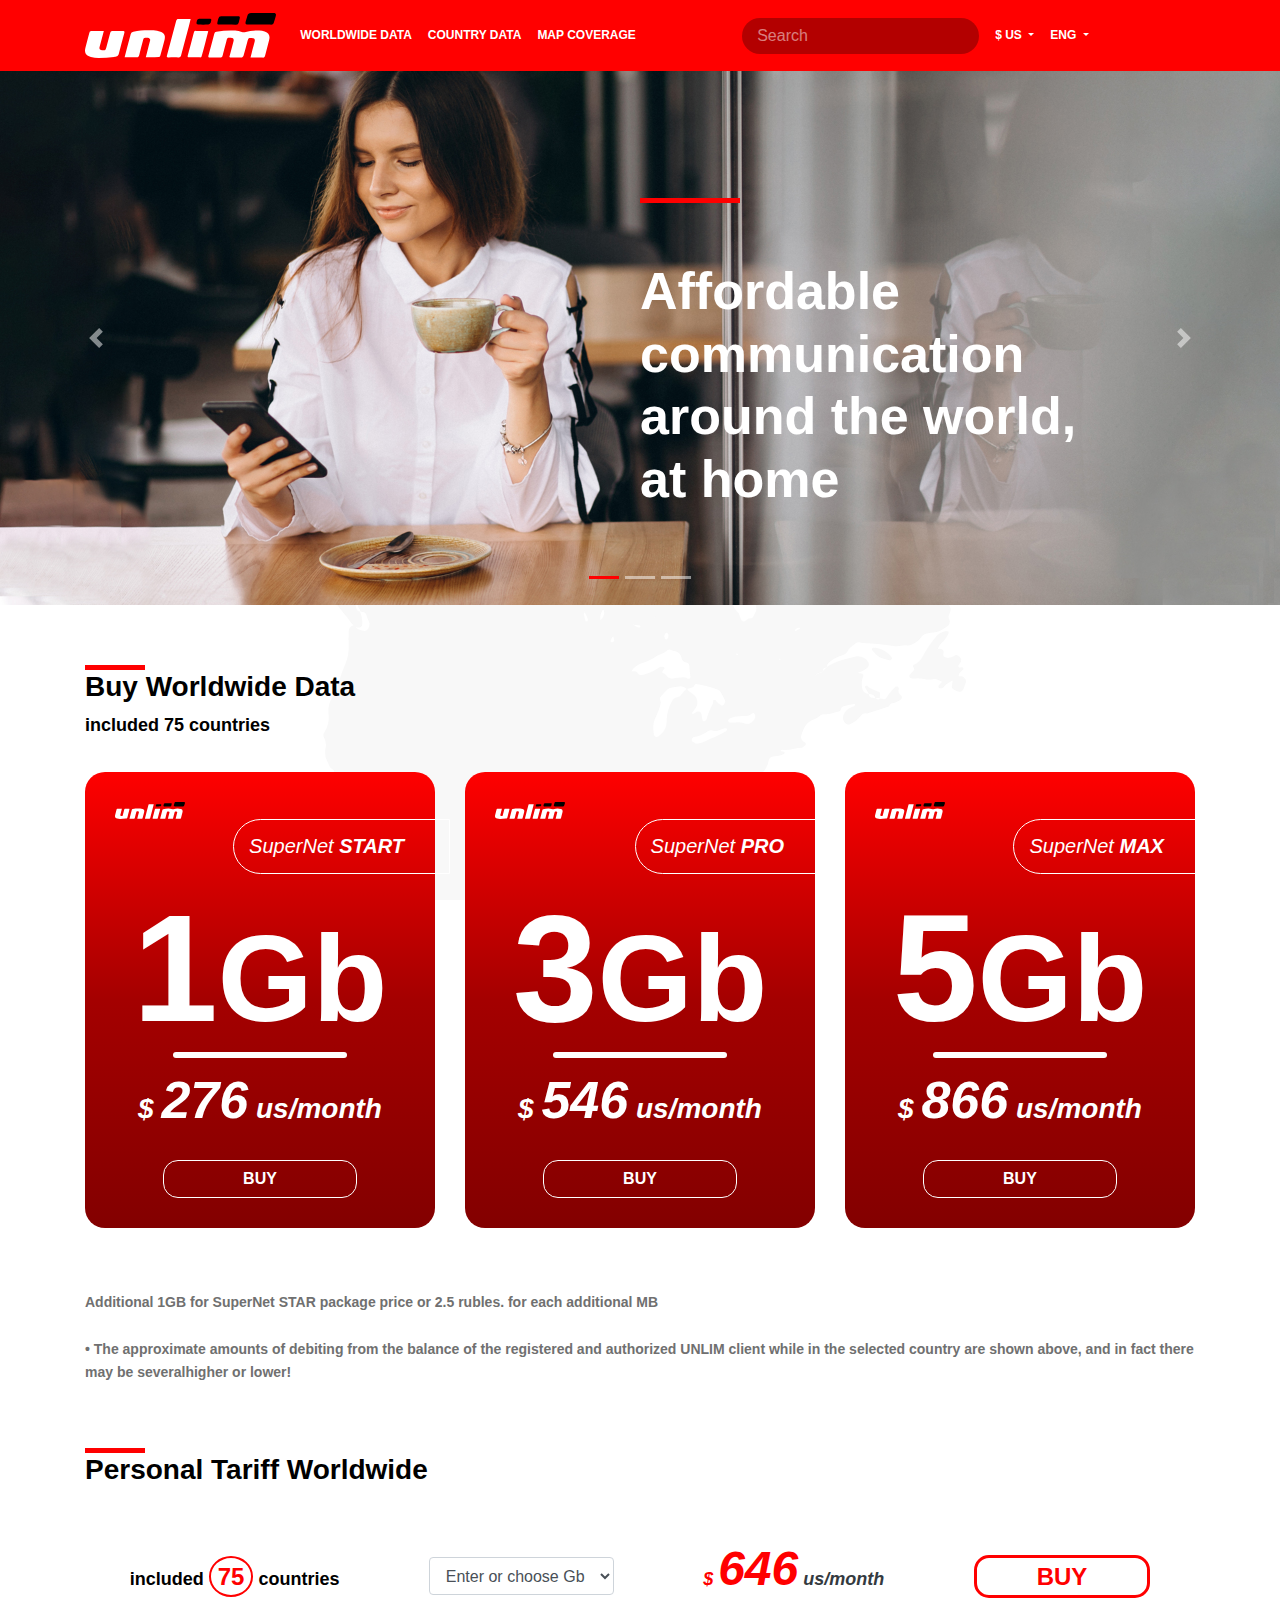
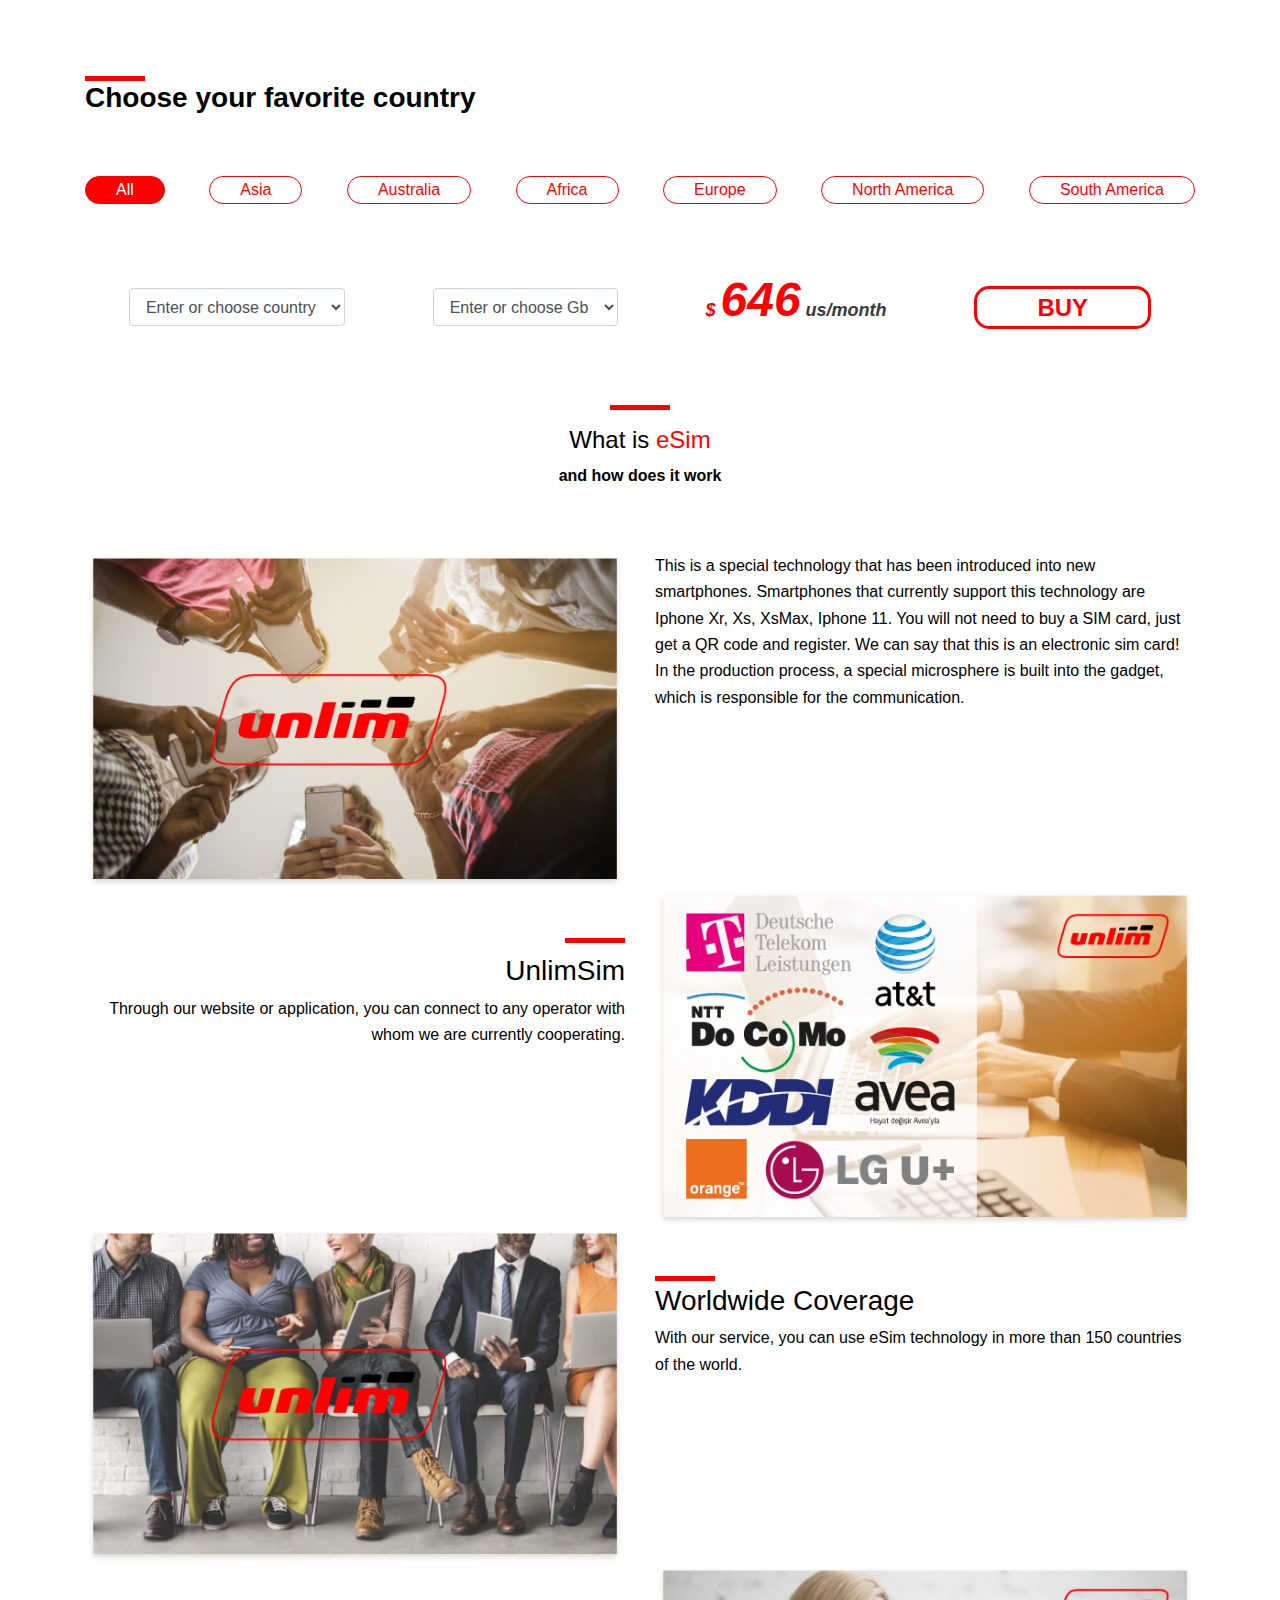
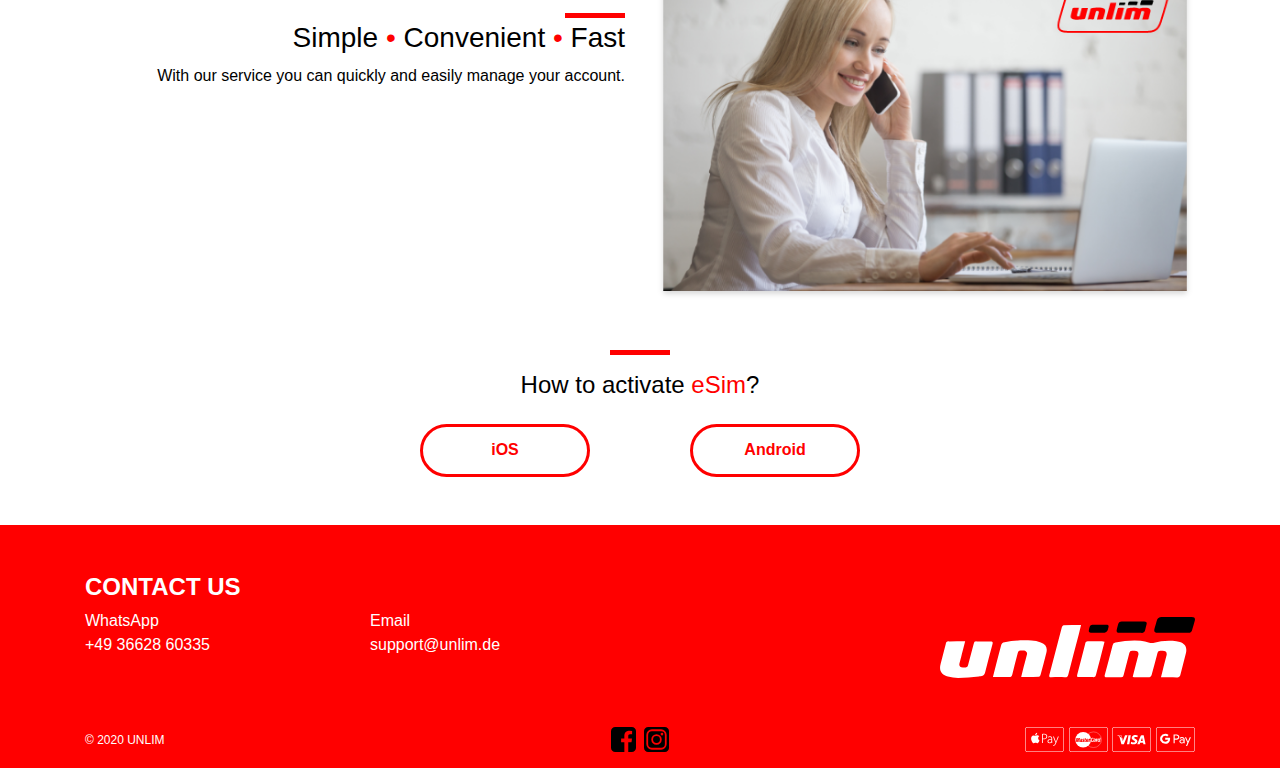
==== index.html @ 7b6cc1a9 "initial" ====
<!DOCTYPE html>
<html lang="ru">

<head>

	<meta charset="utf-8">
	<!-- <base href="/"> -->

	<title>Unlim</title>
	<meta name="description" content="">

	<meta http-equiv="X-UA-Compatible" content="IE=edge">
	<meta name="viewport" content="width=device-width, initial-scale=1, maximum-scale=1">
	
	<!-- Template Basic Images Start -->
	<meta property="og:image" content="path/to/image.jpg">
	<link rel="icon" href="img/favicon/favicon.ico">
	<link rel="apple-touch-icon" sizes="180x180" href="img/favicon/apple-touch-icon-180x180.png">
	<!-- Template Basic Images End -->
	
	<!-- Custom Browsers Color Start -->
	<meta name="theme-color" content="#000">
	<!-- Custom Browsers Color End -->

	<link rel="stylesheet" href="css/main.min.css">

</head>

<body>

	<!-- Custom HTML -->
	<nav class="navbar navbar-expand-lg navbar-dark bg-red">
		<div class="container">
			
			<a class="navbar-brand" href="#"><img src="img/logo.svg" alt=""></a>
			<button class="navbar-toggler" type="button" data-toggle="collapse" data-target="#navbarSupportedContent" aria-controls="navbarSupportedContent" aria-expanded="false" aria-label="Toggle navigation">
			<span class="navbar-toggler-icon"></span>
			</button>
		
			<div class="collapse navbar-collapse" id="navbarSupportedContent">
			<ul class="navbar-nav mr-auto">
				<li class="nav-item active">
				<a class="nav-link" href="#">WORLDWIDE DATA <span class="sr-only">(current)</span></a>
				</li>
				<li class="nav-item">
				<a class="nav-link" href="#">COUNTRY DATA</a>
				</li>
				<li class="nav-item">
				<a class="nav-link" href="#">MAP COVERAGE</a>
				</li>
			</ul>
			<form class="form-inline my-2 my-lg-0">
				<input class="unlim-search mr-sm-2" type="search" placeholder="Search" aria-label="Search">
			</form>
			<ul class="navbar-nav mr-auto">
				<li class="nav-item dropdown">
					<a class="nav-link dropdown-toggle" href="#" id="navbarDropdown" role="button" data-toggle="dropdown" aria-haspopup="true" aria-expanded="false">
					  $ US
					</a>
					<div class="dropdown-menu" aria-labelledby="navbarDropdown">
					  <a class="dropdown-item" href="#">RUB</a>
					  <a class="dropdown-item" href="#">UZD</a>
					  <!-- <div class="dropdown-divider"></div>
					  <a class="dropdown-item" href="#">Something else here</a>
					</div> -->
				  </li>
				<li class="nav-item dropdown">
					<a class="nav-link dropdown-toggle" href="#" id="navbarDropdown" role="button" data-toggle="dropdown" aria-haspopup="true" aria-expanded="false">
					ENG
					</a>
					<div class="dropdown-menu" aria-labelledby="navbarDropdown">
					  <a class="dropdown-item" href="#">RUS</a>
					  <a class="dropdown-item" href="#">UZB</a>
					  <!-- <div class="dropdown-divider"></div>
					  <a class="dropdown-item" href="#">Something else here</a>
					</div> -->
				  </li>
			</ul>
			</div>
		</div>
	</nav>
	<!-- <div class="container-fluid"> -->
	<div id="carouselExampleIndicators" class="carousel slide" data-ride="carousel">
		<ol class="carousel-indicators">
			<li data-target="#carouselExampleIndicators" data-slide-to="0" class="active"></li>
			<li data-target="#carouselExampleIndicators" data-slide-to="1"></li>
			<li data-target="#carouselExampleIndicators" data-slide-to="2"></li>
		</ol>
		<div class="carousel-inner">
			<div class="carousel-item active">
			<img src="img/banner/slide-1.png" class="d-block w-100" alt="...">
			<div class="carousel-caption d-none d-md-block d-block">
				<!-- <div class="red-element"></div> -->
				<h1> <span class="red-element"></span><br>Affordable communication around the world, at home</h1>
			</div>
			</div>
			<div class="carousel-item">
			<img src="img/banner/slide-1.png" class="d-block w-100" alt="...">
			<div class="carousel-caption d-none d-md-block d-block">
				<!-- <div class="red-element"></div> -->
				<h1><span class="red-element"></span><br>Affordable communication around the world, at home</h1>
			</div>
			</div>
			<div class="carousel-item">
			<img src="img/banner/slide-1.png" class="d-block w-100" alt="...">
			<div class="carousel-caption d-none d-md-block d-block">
				<!-- <div class="red-element"></div> -->
				<h1><span class="red-element"></span><br>Affordable communication around the world, at home</h1>
			</div>
			</div>
		</div>
		<a class="carousel-control-prev" href="#carouselExampleIndicators" role="button" data-slide="prev">
			<span class="carousel-control-prev-icon" aria-hidden="true"></span>
			<span class="sr-only">Previous</span>
		</a>
		<a class="carousel-control-next" href="#carouselExampleIndicators" role="button" data-slide="next">
			<span class="carousel-control-next-icon" aria-hidden="true"></span>
			<span class="sr-only">Next</span>
		</a>
		</div>
		<div class="container height content-1">
			<div class="row">
				<div class="col-xl-12 col-lg-12 col-md-12 col-sm-12 col-12">
					<span class="red-line"></span>
					<h3 class="content-1-headline">Buy Worldwide Data</h3>
					<p class="content-1-paragraph">included 75 countries</p>
				</div>
			</div>
			<div class="row">
				<div class="col-xl-4 col-lg-4 col-md-4 col-sm-12 col-12">
					<div class="content-1-plan">
						<img src="img/logo.svg" alt="">
						<p class="content-1-plan-title">SuperNet <b>START</b></p>
						<p class="content-1-plan-size">1<span>Gb</span></p>
						<div class="white-line"></div>
						<p class="content-1-plan-price">$ <span>276</span> us/month</p>
						<div class="d-block px-5">
							<a href="#" class="content-1-plan-link">BUY</a>
						</div>
					</div>
				</div>
				<div class="col-xl-4 col-lg-4 col-md-4 col-sm-12 col-12">
					<div class="content-1-plan">
						<img src="img/logo.svg" alt="">
						<p class="content-1-plan-title">SuperNet <b>PRO</b></p>
						<p class="content-1-plan-size">3<span>Gb</span></p>
						<div class="white-line"></div>
						<p class="content-1-plan-price">$ <span>546</span> us/month</p>
						<div class="d-block px-5">
							<a href="#" class="content-1-plan-link">BUY</a>
						</div>
					</div>
				</div>
				<div class="col-xl-4 col-lg-4 col-md-4 col-sm-12 col-12">
					<div class="content-1-plan">
						<img src="img/logo.svg" alt="">
						<p class="content-1-plan-title">SuperNet <b>MAX</b></p>
						<p class="content-1-plan-size">5<span>Gb</span></p>
						<div class="white-line"></div>
						<p class="content-1-plan-price">$ <span>866</span> us/month</p>
						<div class="d-block px-5">
							<a href="#" class="content-1-plan-link">BUY</a>
						</div>
					</div>
				</div>
			</div>
			<div class="row">
				<div class="col-12">
					<p class="content-1-additional mt-5">Additional 1GB for SuperNet STAR package price or 2.5 rubles. for each additional MB <br><br>

					• The approximate amounts of debiting from the balance of the registered and authorized UNLIM client while in the selected country are shown above, and in fact there may be severalhigher or lower!</p>
				</div>
			</div>

			<div class="row mt-5">
				<div class="col-xl-12 col-lg-12 col-md-12 col-sm-12 col-12">
					<span class="red-line"></span>
					<h3 class="content-1-headline">Personal Tariff Worldwide</h3>
				</div>
			</div>
			<div class="row">
				<div class="col-xl-12 col-lg-12 col-md-12 col-sm-12 col-12">
					<div class="ptw d-flex justify-content-around mt-5">
						<div class="item">
							<p>included <span class="round-red">75</span> countries</p>
						</div>
						<div class="item">
							<select name="" id="" class="form-control">
								<option value="" disabled selected>Enter or choose Gb</option>
								<option value="">1 Gb</option>
								<option value="">3 Gb</option>
								<option value="">5 Gb</option>
							</select>
						</div>
						<div class="item">
							<p class="text-red">$ <span class="big-price">646</span> <span class="text-dark">us/month</span></p>
						</div>
						<div class="item">
							<a href="" class="buy-link">BUY</a>
						</div>
					</div>
				</div>
			</div>
			<div class="row mt-5">
				<div class="col-xl-12 col-lg-12 col-md-12 col-sm-12 col-12">
					<span class="red-line"></span>
					<h3 class="content-1-headline">Choose your favorite country</h3>
				</div>
			</div>
			<div class="row mt-5">
				<div class="col-12">

					<div class="w-100">
						<ul class="country-list d-flex justify-content-between flex-wrap">
							<li class="active">All</li>
							<li>Asia</li>
							<li>Australia</li>
							<li>Africa</li>
							<li>Europe</li>
							<li>North America</li>
							<li>South America</li>
						</ul>
					</div>
				</div>
			</div>
			<div class="row ptw">
				<div class="col-xl-12 col-lg-12 col-md-12 col-sm-12 col-12">
					<div class="d-flex justify-content-around flex-wrap mt-5">
						<div class="item">
							<select name="" id="" class="form-control">
								<option value="" disabled selected>Enter or choose country</option>
								<option value="">1 Gb</option>
								<option value="">3 Gb</option>
								<option value="">5 Gb</option>
							</select>
						</div>
						<div class="item">
							<select name="" id="" class="form-control">
								<option value="" disabled selected>Enter or choose Gb</option>
								<option value="">1 Gb</option>
								<option value="">3 Gb</option>
								<option value="">5 Gb</option>
							</select>
						</div>
						<div class="item">
							<p class="text-red">$ <span class="big-price">646</span> <span class="text-dark">us/month</span></p>
						</div>
						<div class="item">
							<a href="" class="buy-link">BUY</a>
						</div>
					</div>
				</div>
			</div>
			<div class="row mt-5">
				<div class="col-xl-12 col-lg-12 col-md-12 col-12">
					<div class="title">
						<div class="red-line mx-auto mb-3"></div>
						<h4 class="title-heading">What is <span>eSim</span></h4>
						<p class="title-subtitle">and how does it work</p>
					</div>
				</div>
			</div>
			<div class="row mt-5">
				<div class="col-xl-6 col-lg-6 col-md-6 col-sm-12 col-12">
					<img src="img/_src/1.png" alt="" class="w-100">
				</div>
				<div class="col-xl-6 col-lg-6 col-md-6 col-sm-12 col-12">
					<p>This is a special technology that has been introduced into new 
						smartphones.  Smartphones that currently support this 
						technology are Iphone Xr, Xs, XsMax, Iphone 11. 
						You will not need to buy a SIM card, just get a QR code and register. We can say that this is an electronic sim card! In the production process, a special microsphere is built into the gadget, which is responsible for the communication.</p>
				</div>
			</div>


			<div class="row">
				<div class="col-xl-6 col-lg-6 col-md-6 col-sm-12 col-12 mt-5">
						<div class="red-line float-right"></div>
						<h3 class="headline text-right mt-3">UnlimSim</h3>
						<p class="text-right">Through our website or application, you can connect to any operator with whom we are currently cooperating.</p>
					</div>
				<div class="col-xl-6 col-lg-6 col-md-6 col-sm-12 col-12">
					<img src="img/_src/2.png" alt="" class="w-100">
				</div>
			</div>

			<div class="row">
				<div class="col-xl-6 col-lg-6 col-md-6 col-sm-12 col-12 ordered-block">
					<img src="img/_src/3.png" alt="" class="w-100">
				</div>
				<div class="col-xl-6 col-lg-6 col-md-6 col-sm-12 col-12 mt-5">
					<div class="red-line float-left"></div>
					<h3 class="headline text-left mt-2">Worldwide Coverage</h3>
					<p>With our service, you can use eSim technology in more than 150 
						countries of the world.</p>
				</div>
			</div>	
			<div class="row">
					<div class="col-xl-6 col-lg-6 col-md-6 col-sm-12 col-12 mt-5">
						<div class="red-line float-right"></div>
						<h3 class="headline text-right mt-2">Simple <span>•</span> Convenient <span>•</span> Fast</h3>
					<p class="text-right">With our service you can quickly and easily manage your account.</p>
				</div>
				<div class="col-xl-6 col-lg-6 col-md-6 col-sm-12 col-12">
					<img src="img/_src/4.png" alt="" class="w-100">
				</div>
			</div>	
			<div class="row">
				<div class="col-12">
					<div class="title mt-5">
						<div class="red-line mx-auto mb-3"></div>
						<h4 class="title-heading">How to activate <span>eSim</span>?</h4>
					</div>
				</div>
			</div>
			<div class="row h2a mt-3">
				<div class="offset-3 col-6">
					<div class="d-flex justify-content-around">
						<a href="" class="link">iOS</a>
						<a href="" class="link">Android</a>
					</div>
				</div>
			</div>
		</div>
		<div class="container-fluid footer mt-5 pb-3">
			<div class="row">
				<div class="container mt-5">
					<div class="row">
						<div class="col-12 mb-2">
							<h4>CONTACT US</h4>
						</div>

						<div class="col-xl-3 col-lg-3 col-sm-6">
							<p>WhatsApp</p>
							<p>+49 36628 60335</p>
						</div>
						<div class="col-xl-3 col-lg-3 col-sm-6">
							<p>Email</p>
							<p>support@unlim.de</p>
						</div>
						<div class="offset-xl-3 offset-lg-3 col-xl-3 col-lg-3 col-sm-3 col-xs-3">
							<img src="img/logo.svg" alt="" class="w-100">
						</div>
					</div>
					<div class="row mt-5">
						<div class="col-3 text-left">
							<span class="small-text"> © 2020 UNLIM </span>
						</div>
						<div class="col-6 text-center">
							<a href="#"><img src="img/icons/fb.svg" alt=""></a>
							<a href="#"><img src="img/icons/in.svg" alt=""></a>
							<a href="#"><img src="img/icons/ig.svg" alt=""></a>
						</div>
						<div class="col-3 text-right">
							<a href=""><img src="img/icons/pay-2.svg" alt=""></a>
							<a href=""><img src="img/icons/pay-3.svg" alt=""></a>
							<a href=""><img src="img/icons/pay-4.svg" alt=""></a>
							<a href=""><img src="img/icons/pay-1.svg" alt=""></a>
						</div>
					</div>
				</div>
			</div>
		</div>
	<script src="js/scripts.min.js"></script>

</body>
</html>
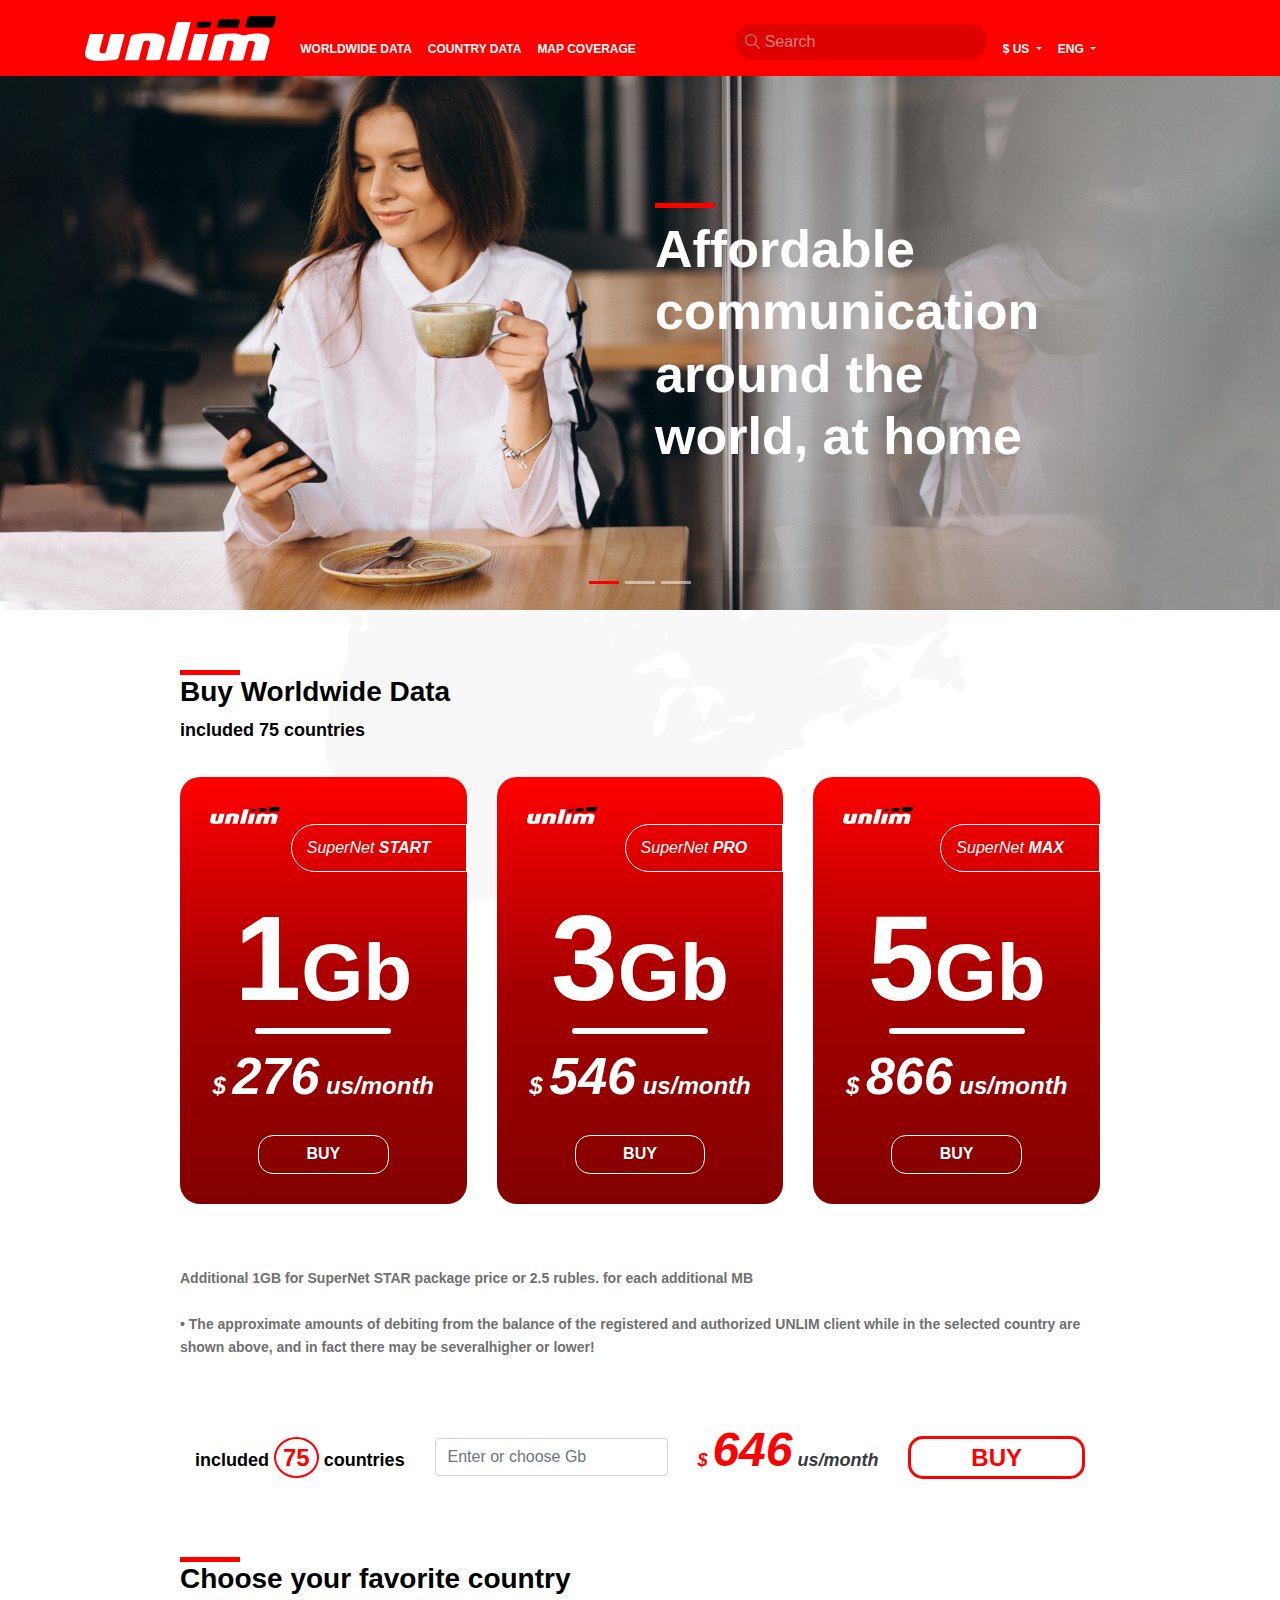
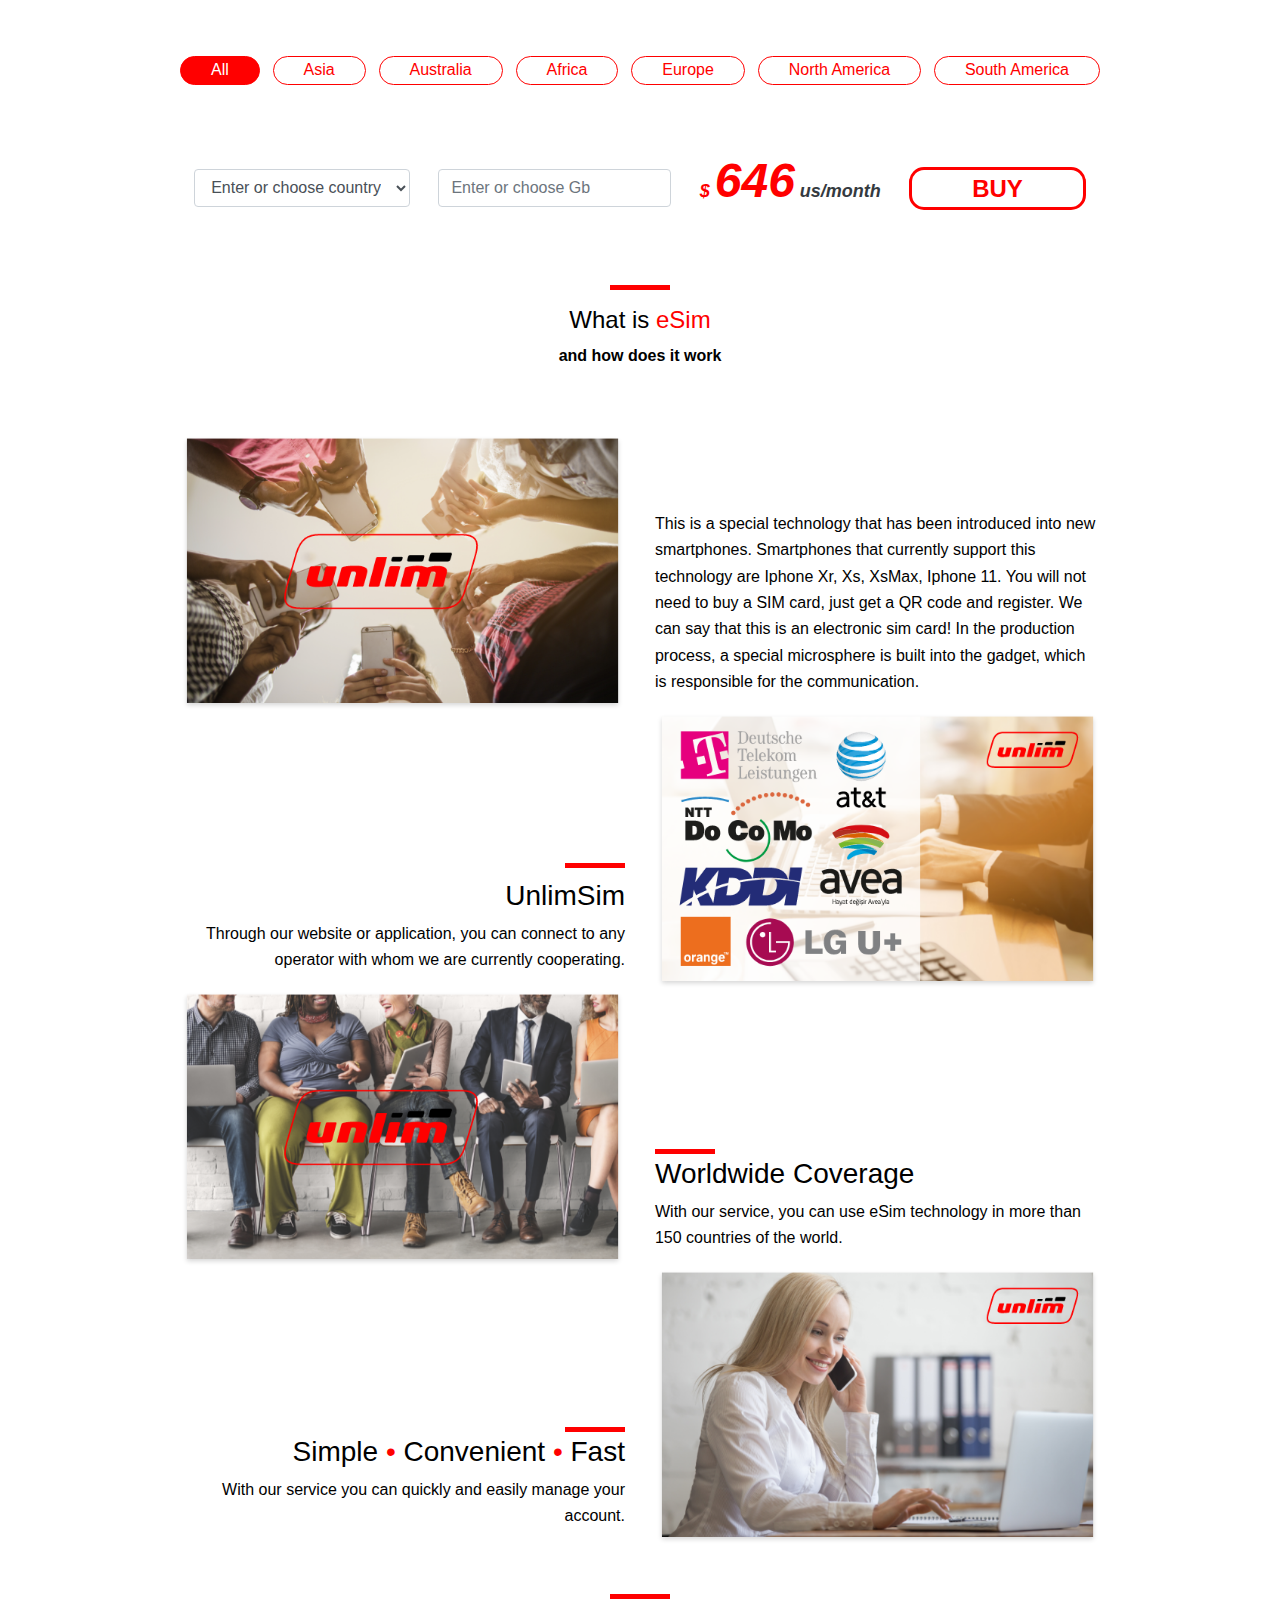
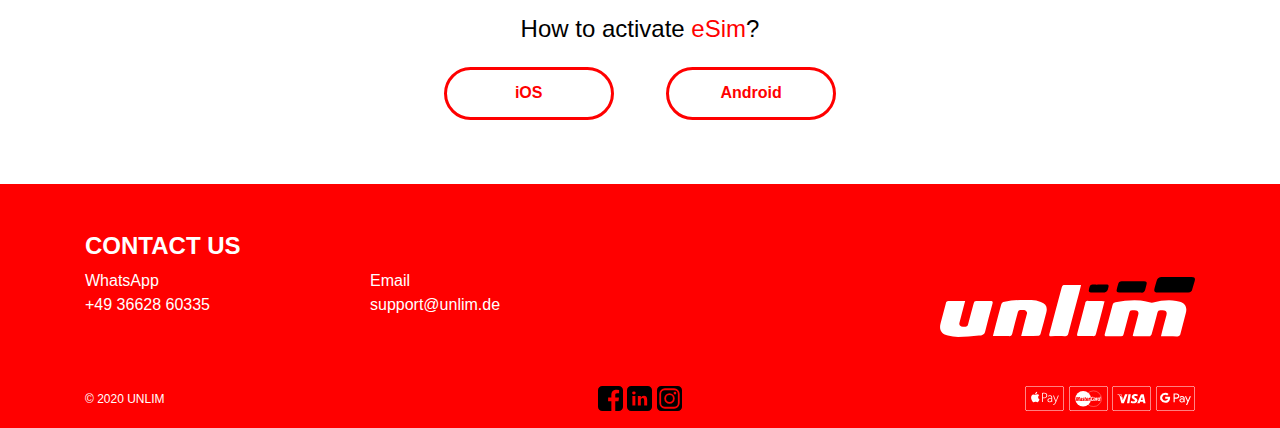
==== commit 9caec550: "fixed bugs" ====
--- a/index.html
+++ b/index.html
@@ -29,16 +29,16 @@
 <body>
 
 	<!-- Custom HTML -->
-	<nav class="navbar navbar-expand-lg navbar-dark bg-red">
+	<nav class="navbar navbar-expand-lg navbar-dark bg-red sticky-top">
 		<div class="container">
 			
-			<a class="navbar-brand" href="#"><img src="img/logo.svg" alt=""></a>
+			<a class="navbar-brand" href="index.html"><img src="img/logo.svg" alt=""></a>
 			<button class="navbar-toggler" type="button" data-toggle="collapse" data-target="#navbarSupportedContent" aria-controls="navbarSupportedContent" aria-expanded="false" aria-label="Toggle navigation">
 			<span class="navbar-toggler-icon"></span>
 			</button>
 		
 			<div class="collapse navbar-collapse" id="navbarSupportedContent">
-			<ul class="navbar-nav mr-auto">
+			<ul class="navbar-nav mr-auto mt-4">
 				<li class="nav-item active">
 				<a class="nav-link" href="#">WORLDWIDE DATA <span class="sr-only">(current)</span></a>
 				</li>
@@ -49,10 +49,10 @@
 				<a class="nav-link" href="#">MAP COVERAGE</a>
 				</li>
 			</ul>
-			<form class="form-inline my-2 my-lg-0">
+			<form class="form-inline my-2 mt-lg-3">
 				<input class="unlim-search mr-sm-2" type="search" placeholder="Search" aria-label="Search">
 			</form>
-			<ul class="navbar-nav mr-auto">
+			<ul class="navbar-nav mr-auto mt-4">
 				<li class="nav-item dropdown">
 					<a class="nav-link dropdown-toggle" href="#" id="navbarDropdown" role="button" data-toggle="dropdown" aria-haspopup="true" aria-expanded="false">
 					  $ US
@@ -91,34 +91,36 @@
 			<img src="img/banner/slide-1.png" class="d-block w-100" alt="...">
 			<div class="carousel-caption d-none d-md-block d-block">
 				<!-- <div class="red-element"></div> -->
-				<h1> <span class="red-element"></span><br>Affordable communication around the world, at home</h1>
+				<div class="offset-xl-6 offset-lg-6 offset-md-6 col-xl-6 col-lg-6 col-md-6 col-12 carousel-title">
+					<span class="red-element"></span>
+					<h1>Affordable communication around the world, at home</h1>
+				</div>
 			</div>
 			</div>
 			<div class="carousel-item">
 			<img src="img/banner/slide-1.png" class="d-block w-100" alt="...">
 			<div class="carousel-caption d-none d-md-block d-block">
-				<!-- <div class="red-element"></div> -->
-				<h1><span class="red-element"></span><br>Affordable communication around the world, at home</h1>
+				<div class="offset-xl-6 offset-lg-6 offset-md-6 col-xl-6 col-lg-6 col-md-6 col-12 carousel-title">
+					<span class="red-element"></span>
+					<h1>Affordable communication around the world, at home</h1>
+				</div>
 			</div>
 			</div>
 			<div class="carousel-item">
 			<img src="img/banner/slide-1.png" class="d-block w-100" alt="...">
 			<div class="carousel-caption d-none d-md-block d-block">
-				<!-- <div class="red-element"></div> -->
-				<h1><span class="red-element"></span><br>Affordable communication around the world, at home</h1>
-			</div>
-			</div>
-		</div>
-		<a class="carousel-control-prev" href="#carouselExampleIndicators" role="button" data-slide="prev">
-			<span class="carousel-control-prev-icon" aria-hidden="true"></span>
-			<span class="sr-only">Previous</span>
-		</a>
-		<a class="carousel-control-next" href="#carouselExampleIndicators" role="button" data-slide="next">
-			<span class="carousel-control-next-icon" aria-hidden="true"></span>
-			<span class="sr-only">Next</span>
-		</a>
-		</div>
-		<div class="container height content-1">
+				<div class="offset-xl-6 offset-lg-6 offset-md-6 col-xl-6 col-lg-6 col-md-6 col-12 carousel-title">
+					<span class="red-element"></span>
+					<h1>Affordable communication around the world, at home</h1>
+				</div>
+			</div>
+			</div>
+		</div>
+		</div>
+		<div class="container content-1">
+			<div class="row">
+				<div class="col-xl-10 col-lg-10 col-md-10 offset-xl-1 offset-lg-1 offset-md-1 col-sm-12">
+					
 			<div class="row">
 				<div class="col-xl-12 col-lg-12 col-md-12 col-sm-12 col-12">
 					<span class="red-line"></span>
@@ -172,12 +174,6 @@
 				</div>
 			</div>
 
-			<div class="row mt-5">
-				<div class="col-xl-12 col-lg-12 col-md-12 col-sm-12 col-12">
-					<span class="red-line"></span>
-					<h3 class="content-1-headline">Personal Tariff Worldwide</h3>
-				</div>
-			</div>
 			<div class="row">
 				<div class="col-xl-12 col-lg-12 col-md-12 col-sm-12 col-12">
 					<div class="ptw d-flex justify-content-around mt-5">
@@ -185,18 +181,13 @@
 							<p>included <span class="round-red">75</span> countries</p>
 						</div>
 						<div class="item">
-							<select name="" id="" class="form-control">
-								<option value="" disabled selected>Enter or choose Gb</option>
-								<option value="">1 Gb</option>
-								<option value="">3 Gb</option>
-								<option value="">5 Gb</option>
-							</select>
+							<input type="number" min="0" class="form-control tarif" placeholder="Enter or choose Gb">
 						</div>
 						<div class="item">
 							<p class="text-red">$ <span class="big-price">646</span> <span class="text-dark">us/month</span></p>
 						</div>
 						<div class="item">
-							<a href="" class="buy-link">BUY</a>
+							<a href="countries.html" class="buy-link">BUY</a>
 						</div>
 					</div>
 				</div>
@@ -223,30 +214,66 @@
 					</div>
 				</div>
 			</div>
+
 			<div class="row ptw">
 				<div class="col-xl-12 col-lg-12 col-md-12 col-sm-12 col-12">
 					<div class="d-flex justify-content-around flex-wrap mt-5">
 						<div class="item">
 							<select name="" id="" class="form-control">
 								<option value="" disabled selected>Enter or choose country</option>
-								<option value="">1 Gb</option>
-								<option value="">3 Gb</option>
-								<option value="">5 Gb</option>
-							</select>
-						</div>
-						<div class="item">
-							<select name="" id="" class="form-control">
-								<option value="" disabled selected>Enter or choose Gb</option>
-								<option value="">1 Gb</option>
-								<option value="">3 Gb</option>
-								<option value="">5 Gb</option>
-							</select>
+<option value="">Australia 
+</option>						<option value="">Austria 
+</option>				<option value="">Albania 
+</option>				<option value="">Armenia 
+</option>				<option value="">Azerbaijan 
+</option>							<option value="">Bahrain 
+</option>				<option value="">Belarus 
+</option>				<option value="">Belgium 
+</option>				<option value="">Bosnia 
+</option>			<option value="">Brazil 
+</option>			<option value="">Vanuatu 
+</option>				<option value="">Great Britain</option> 
+<option value="">Hungary 
+</option>				<option value="">Venezuela 
+</option>						<option value="">Ghana 
+</option>		<option value="">Guadeloupe 
+</option>							<option value="">Guatemala 
+</option>						<option value="">Germany 
+</option>				<option value="">Gibraltar 
+</option>						<option value="">Netherlands 
+</option>								<option value="">Antilles 
+</option>					<option value="">Grenada 
+</option>				<option value="">Greece 
+</option>			<option value="">Hong Kong 
+</option>						<option value="">Denmark 
+</option>				<option value="">Egypt 
+</option>		<option value="">Israel 
+</option>			<option value="">Indonesia 
+</option>						<option value="">Iran 
+</option>	<option value="">Ireland 
+</option>				<option value="">Iceland 
+</option>				<option value="">Spain 
+</option>		<option value="">Italy 
+</option>		<option value="">Kazakhstan 
+</option>							<option value="">Cambodia 
+</option>					<option value="">Canada 
+</option>			<option value="">Cyprus 
+</option>			<option value="">Kyrgyzstan 
+</option>							<option value="">China 
+</option>		<option value="">Colombia 
+</option>					<option value="">Korea 
+</option>		<option value="">Costa Rica
+</option>						
+</select>
+						</div>
+						<div class="item">
+							<input type="number" min="0" class="form-control tarif" placeholder="Enter or choose Gb">
 						</div>
 						<div class="item">
 							<p class="text-red">$ <span class="big-price">646</span> <span class="text-dark">us/month</span></p>
 						</div>
 						<div class="item">
-							<a href="" class="buy-link">BUY</a>
+							<a href="buy.html" class="buy-link">BUY</a>
 						</div>
 					</div>
 				</div>
@@ -262,47 +289,65 @@
 			</div>
 			<div class="row mt-5">
 				<div class="col-xl-6 col-lg-6 col-md-6 col-sm-12 col-12">
-					<img src="img/_src/1.png" alt="" class="w-100">
+					<img src="img/src/1.png" alt="" class="w-100">
 				</div>
 				<div class="col-xl-6 col-lg-6 col-md-6 col-sm-12 col-12">
-					<p>This is a special technology that has been introduced into new 
-						smartphones.  Smartphones that currently support this 
-						technology are Iphone Xr, Xs, XsMax, Iphone 11. 
-						You will not need to buy a SIM card, just get a QR code and register. We can say that this is an electronic sim card! In the production process, a special microsphere is built into the gadget, which is responsible for the communication.</p>
+					<div class="d-flex flex-column justify-content-between h-100">
+						<div class="empty"></div>
+						<p>This is a special technology that has been introduced into new 
+							smartphones.  Smartphones that currently support this 
+							technology are Iphone Xr, Xs, XsMax, Iphone 11. 
+							You will not need to buy a SIM card, just get a QR code and register. We can say that this is an electronic sim card! In the production process, a special microsphere is built into the gadget, which is responsible for the communication.</p>
+					</div>
 				</div>
 			</div>
 
 
 			<div class="row">
 				<div class="col-xl-6 col-lg-6 col-md-6 col-sm-12 col-12 mt-5">
-						<div class="red-line float-right"></div>
-						<h3 class="headline text-right mt-3">UnlimSim</h3>
-						<p class="text-right">Through our website or application, you can connect to any operator with whom we are currently cooperating.</p>
+					<div class="d-flex flex-column justify-content-between h-100">
+						<div class="empty"></div>
+						<div>
+							<div class="red-line float-right"></div>
+							<h3 class="headline text-right mt-3">UnlimSim</h3>
+							<p class="text-right">Through our website or application, you can connect to any operator with whom we are currently cooperating.</p>
+							</div>
+						</div>
 					</div>
 				<div class="col-xl-6 col-lg-6 col-md-6 col-sm-12 col-12">
-					<img src="img/_src/2.png" alt="" class="w-100">
+					<img src="img/src/2.png" alt="" class="w-100">
 				</div>
 			</div>
 
 			<div class="row">
 				<div class="col-xl-6 col-lg-6 col-md-6 col-sm-12 col-12 ordered-block">
-					<img src="img/_src/3.png" alt="" class="w-100">
+					<img src="img/src/3.png" alt="" class="w-100">
 				</div>
 				<div class="col-xl-6 col-lg-6 col-md-6 col-sm-12 col-12 mt-5">
-					<div class="red-line float-left"></div>
-					<h3 class="headline text-left mt-2">Worldwide Coverage</h3>
-					<p>With our service, you can use eSim technology in more than 150 
-						countries of the world.</p>
+					<div class="d-flex flex-column justify-content-between h-100">
+						<div class="empty"></div>
+						<div>
+							<div class="red-line float-left"></div>
+							<h3 class="headline text-left mt-2">Worldwide Coverage</h3>
+							<p>With our service, you can use eSim technology in more than 150 
+								countries of the world.</p>
+						</div>
+					</div>
 				</div>
 			</div>	
 			<div class="row">
 					<div class="col-xl-6 col-lg-6 col-md-6 col-sm-12 col-12 mt-5">
-						<div class="red-line float-right"></div>
-						<h3 class="headline text-right mt-2">Simple <span>•</span> Convenient <span>•</span> Fast</h3>
-					<p class="text-right">With our service you can quickly and easily manage your account.</p>
+						<div class="d-flex flex-column justify-content-between h-100">
+							<div class="empty"></div>
+							<div>
+								<div class="red-line float-right"></div>
+								<h3 class="headline text-right mt-2">Simple <span>•</span> Convenient <span>•</span> Fast</h3>
+								<p class="text-right">With our service you can quickly and easily manage your account.</p>
+							</div>
+						</div>
 				</div>
 				<div class="col-xl-6 col-lg-6 col-md-6 col-sm-12 col-12">
-					<img src="img/_src/4.png" alt="" class="w-100">
+					<img src="img/src/4.png" alt="" class="w-100">
 				</div>
 			</div>	
 			<div class="row">
@@ -316,11 +361,43 @@
 			<div class="row h2a mt-3">
 				<div class="offset-3 col-6">
 					<div class="d-flex justify-content-around">
-						<a href="" class="link">iOS</a>
-						<a href="" class="link">Android</a>
-					</div>
-				</div>
-			</div>
+						<p class="link toggle-active">iOS</p>
+						<p class="link toggle-active">Android</p>
+					</div>
+				</div>
+			</div>
+			<div class="row instruction mt-5" id="instruction">
+                <div class="offset-2 col-8">
+
+                    <p> <b> Please follow the steps below to activate the <span class="text-danger">UNLIM</span> feature on an <span class="text-danger">eSIM</span>-enabled iPhone.</b></p>
+
+                    <p> <span class="red-border">1</span> Go to <span class="semibold"> Settings > Cellular / Mobile Data > Add Cellular Plan / Add Data Plan</span></p>
+                    <img src="img/src/phone-1.png" alt="" class="w-75">
+
+                    <p> <span class="red-border">2</span> <span class="semibold">Scan the QR code</span> in your email</p>
+                    <img src="img/src/phone-2.png" alt="" class="w-75">
+
+                    <p> <span class="red-border">3</span> Tap <span class="semibold">Add Data Plan</span></p>
+                    <img src="img/src/phone-3.png" alt="" class="w-75">
+
+                    <p> <span class="red-border">4</span> Choose <span class="semibold"> Secondary Label.</span> Name the label <span class="semibold">"UNLIM"</span></p>
+                    <img src="img/src/phone-4.png" alt="" class="w-75">
+
+                    <p>Choose <span class="semibold"> Use "UNLIM"</span> for mobile data only</p>
+                    <img src="img/src/phone-5.png" alt="" class="w-75">
+
+                    <p> <span class="red-border">5</span> Go to <span class="semibold"> Settings > Mobile Data > Mobile Data > Select Flexiroam</span></p>
+                    <img src="img/src/phone-6.png" alt="" class="w-75">
+
+                    <p>Choose <span class="semibold"> Use "UNLIM"</span> for mobile data only</p>
+                    <img src="img/src/phone-7.png" alt="" class="w-75">
+
+                </div>
+            </div>
+
+		</div>
+	</div>
+		
 		</div>
 		<div class="container-fluid footer mt-5 pb-3">
 			<div class="row">
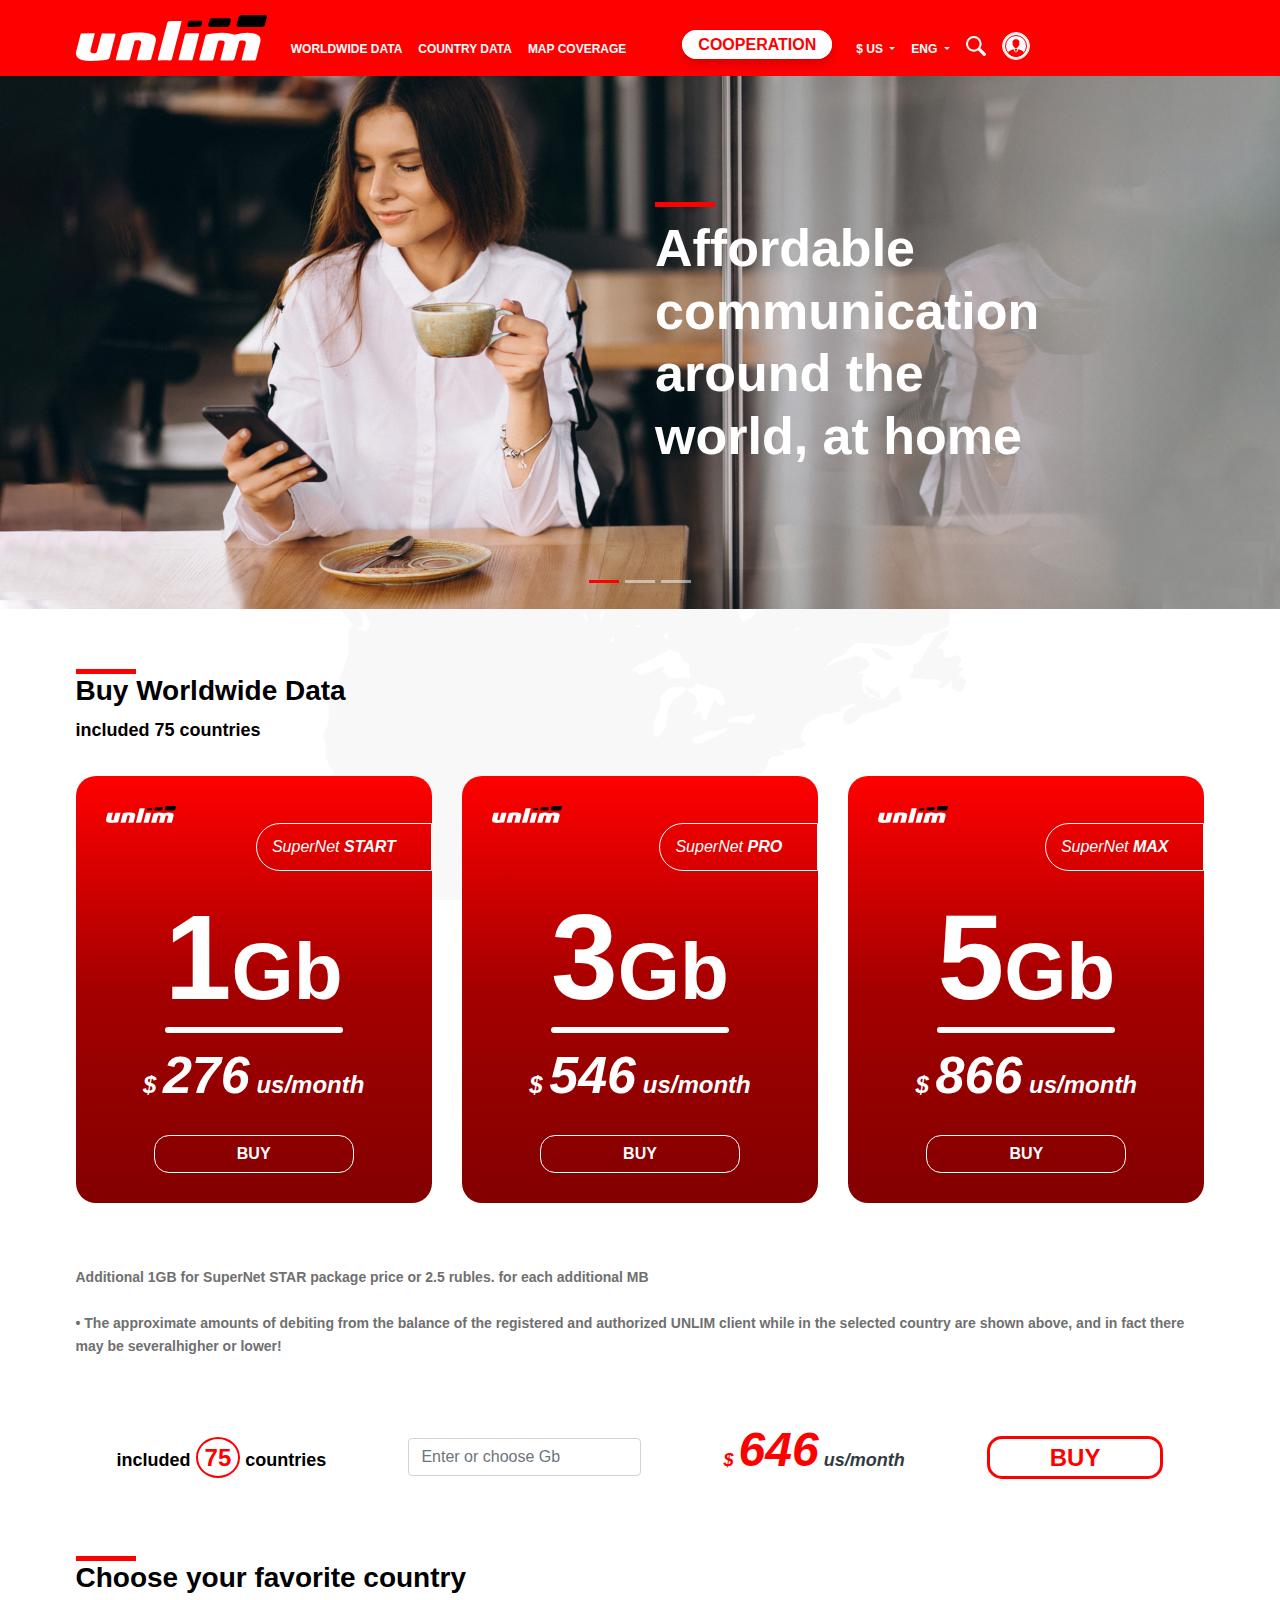
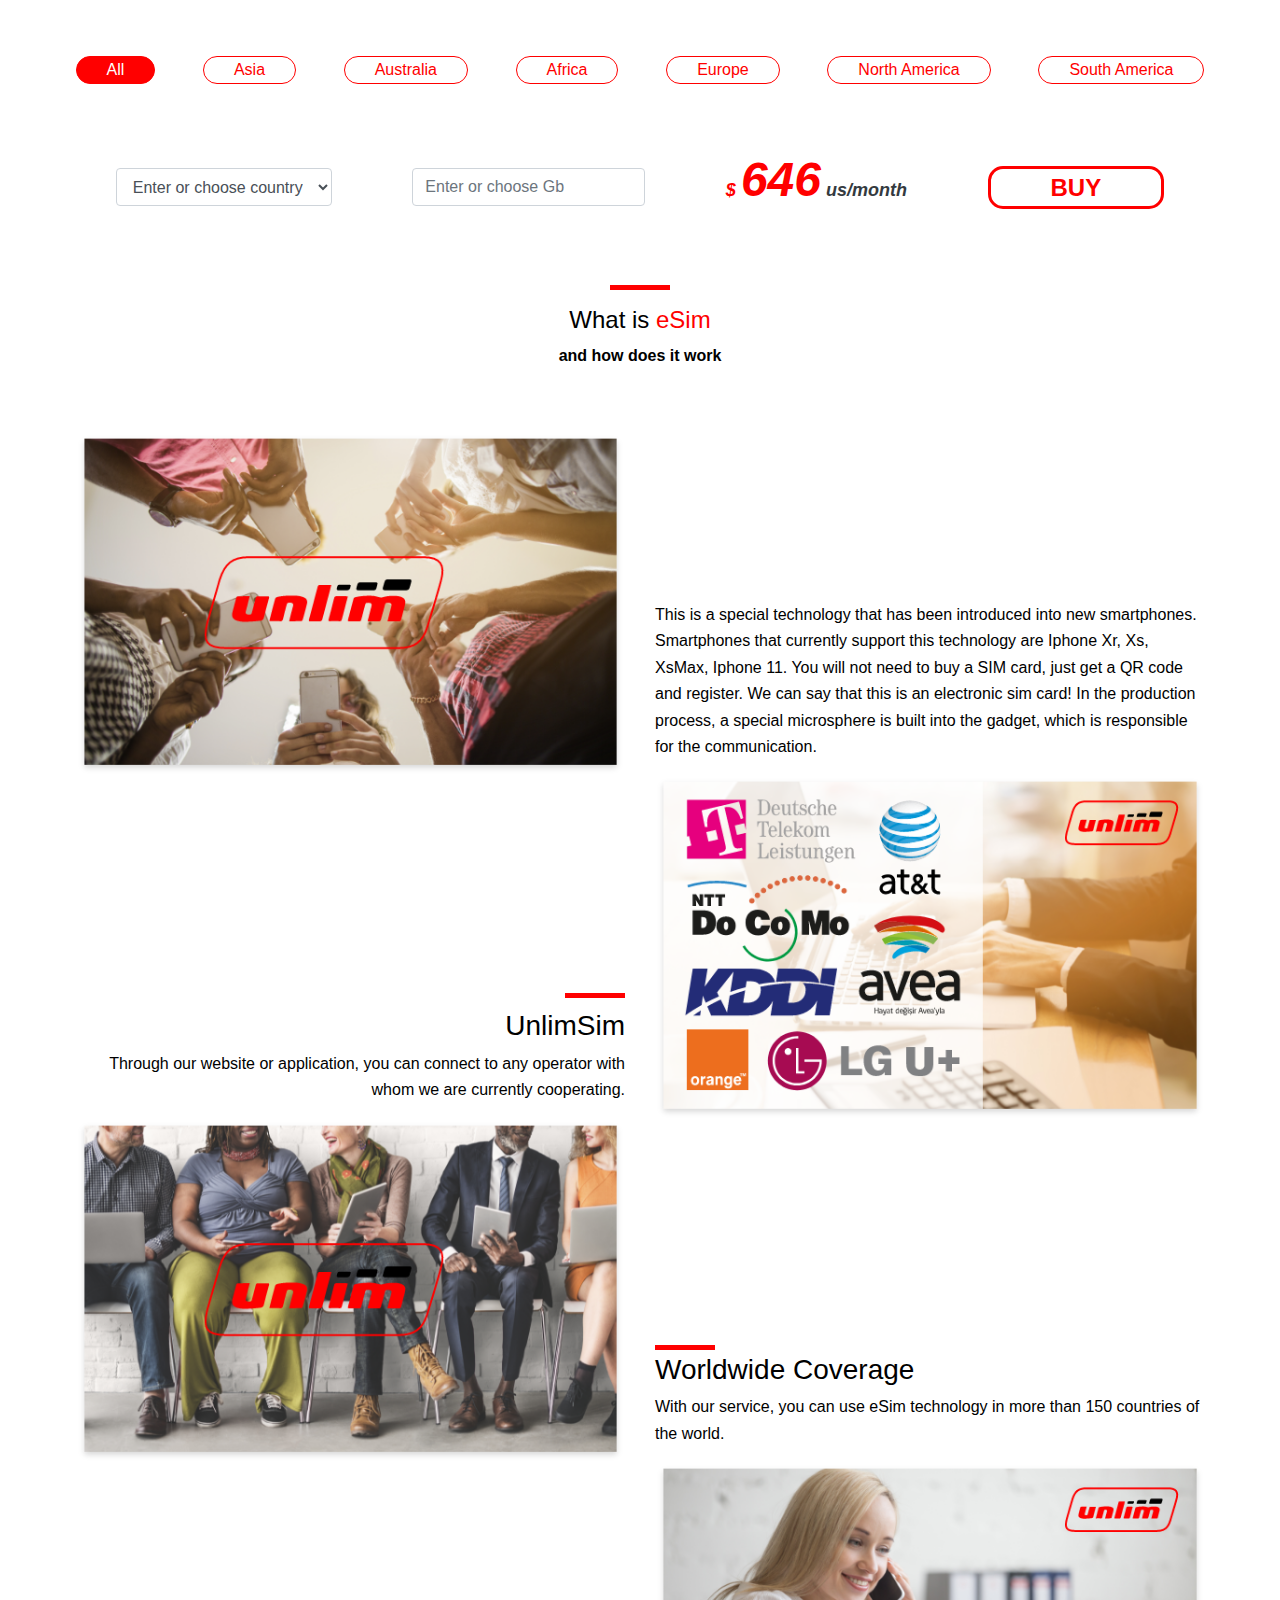
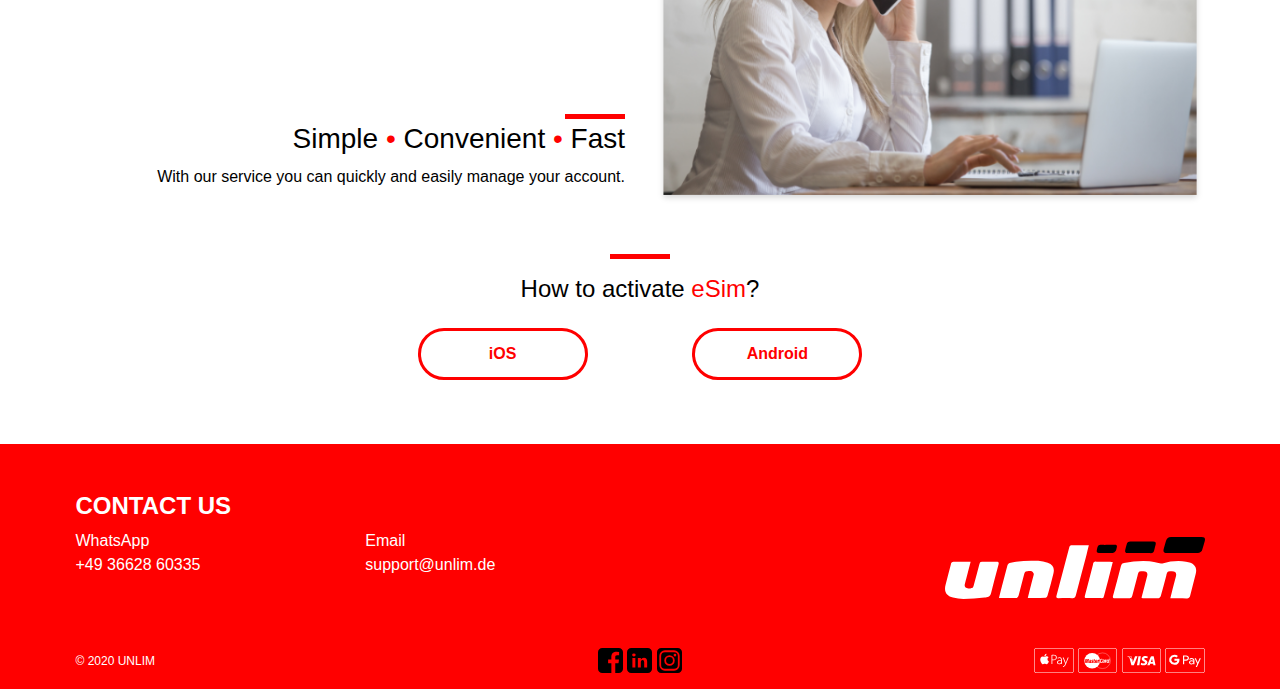
==== commit bdfdeef3: "updated" ====
--- a/index.html
+++ b/index.html
@@ -48,36 +48,42 @@
 				<li class="nav-item">
 				<a class="nav-link" href="#">MAP COVERAGE</a>
 				</li>
-			</ul>
-			<form class="form-inline my-2 mt-lg-3">
-				<input class="unlim-search mr-sm-2" type="search" placeholder="Search" aria-label="Search">
-			</form>
-			<ul class="navbar-nav mr-auto mt-4">
+				<li class="nav-item">
+					<a href="#" class="unlim-btn ml-5">COOPERATION</a>
+				</li>
+				<li class="nav-item dropdown ml-3">
+					<a class="nav-link dropdown-toggle" href="#" id="navbarDropdown" role="button" data-toggle="dropdown" aria-haspopup="true" aria-expanded="false">
+					$ US
+					</a>
+					<div class="dropdown-menu" aria-labelledby="navbarDropdown">
+					<a class="dropdown-item" href="#">RUB</a>
+					<a class="dropdown-item" href="#">UZD</a>
+					<!-- <div class="dropdown-divider"></div>
+					<a class="dropdown-item" href="#">Something else here</a> -->
+					</div>
+				</li>
 				<li class="nav-item dropdown">
 					<a class="nav-link dropdown-toggle" href="#" id="navbarDropdown" role="button" data-toggle="dropdown" aria-haspopup="true" aria-expanded="false">
-					  $ US
+						ENG
 					</a>
 					<div class="dropdown-menu" aria-labelledby="navbarDropdown">
-					  <a class="dropdown-item" href="#">RUB</a>
-					  <a class="dropdown-item" href="#">UZD</a>
-					  <!-- <div class="dropdown-divider"></div>
-					  <a class="dropdown-item" href="#">Something else here</a>
-					</div> -->
-				  </li>
-				<li class="nav-item dropdown">
-					<a class="nav-link dropdown-toggle" href="#" id="navbarDropdown" role="button" data-toggle="dropdown" aria-haspopup="true" aria-expanded="false">
-					ENG
+						<a class="dropdown-item" href="#">RUS</a>
+						<a class="dropdown-item" href="#">UZB</a>
+						<!-- <div class="dropdown-divider"></div> -->
+						<!-- <a class="dropdown-item" href="#">Something else here</a> -->
+					</div>
+				</li>
+				<li class="nav-item mx-2">
+					<img src="img/search.svg" alt="" class="search-btn" id="search-btn">
+				</li>
+				<li class="nav-item mx-2">
+					<a href="">
+						<img src="img/user.svg" alt="" class="user-btn">
 					</a>
-					<div class="dropdown-menu" aria-labelledby="navbarDropdown">
-					  <a class="dropdown-item" href="#">RUS</a>
-					  <a class="dropdown-item" href="#">UZB</a>
-					  <!-- <div class="dropdown-divider"></div>
-					  <a class="dropdown-item" href="#">Something else here</a>
-					</div> -->
-				  </li>
+				</li>
 			</ul>
-			</div>
-		</div>
+		</div>
+	</div>
 	</nav>
 	<!-- <div class="container-fluid"> -->
 	<div id="carouselExampleIndicators" class="carousel slide" data-ride="carousel">
@@ -119,7 +125,7 @@
 		</div>
 		<div class="container content-1">
 			<div class="row">
-				<div class="col-xl-10 col-lg-10 col-md-10 offset-xl-1 offset-lg-1 offset-md-1 col-sm-12">
+				<div class="col-xl-12 col-lg-12 col-md-12 col-sm-12">
 					
 			<div class="row">
 				<div class="col-xl-12 col-lg-12 col-md-12 col-sm-12 col-12">
@@ -129,38 +135,38 @@
 				</div>
 			</div>
 			<div class="row">
-				<div class="col-xl-4 col-lg-4 col-md-4 col-sm-12 col-12">
+				<div class="col-xl-4 col-lg-4 col-md-12 col-sm-12 col-12">
 					<div class="content-1-plan">
 						<img src="img/logo.svg" alt="">
 						<p class="content-1-plan-title">SuperNet <b>START</b></p>
 						<p class="content-1-plan-size">1<span>Gb</span></p>
 						<div class="white-line"></div>
 						<p class="content-1-plan-price">$ <span>276</span> us/month</p>
-						<div class="d-block px-5">
+						<div class="d-block unlim-px-5">
 							<a href="#" class="content-1-plan-link">BUY</a>
 						</div>
 					</div>
 				</div>
-				<div class="col-xl-4 col-lg-4 col-md-4 col-sm-12 col-12">
+				<div class="col-xl-4 col-lg-4 col-md-12 col-sm-12 col-12">
 					<div class="content-1-plan">
 						<img src="img/logo.svg" alt="">
 						<p class="content-1-plan-title">SuperNet <b>PRO</b></p>
 						<p class="content-1-plan-size">3<span>Gb</span></p>
 						<div class="white-line"></div>
 						<p class="content-1-plan-price">$ <span>546</span> us/month</p>
-						<div class="d-block px-5">
+						<div class="d-block unlim-px-5">
 							<a href="#" class="content-1-plan-link">BUY</a>
 						</div>
 					</div>
 				</div>
-				<div class="col-xl-4 col-lg-4 col-md-4 col-sm-12 col-12">
+				<div class="col-xl-4 col-lg-4 col-md-12 col-sm-12 col-12">
 					<div class="content-1-plan">
 						<img src="img/logo.svg" alt="">
 						<p class="content-1-plan-title">SuperNet <b>MAX</b></p>
 						<p class="content-1-plan-size">5<span>Gb</span></p>
 						<div class="white-line"></div>
 						<p class="content-1-plan-price">$ <span>866</span> us/month</p>
-						<div class="d-block px-5">
+						<div class="d-block unlim-px-5">
 							<a href="#" class="content-1-plan-link">BUY</a>
 						</div>
 					</div>
@@ -359,7 +365,7 @@
 				</div>
 			</div>
 			<div class="row h2a mt-3">
-				<div class="offset-3 col-6">
+				<div class="offset-lg-3 offset-md-3 col-lg-6 col-md-6 col-sm-12">
 					<div class="d-flex justify-content-around">
 						<p class="link toggle-active">iOS</p>
 						<p class="link toggle-active">Android</p>
@@ -438,6 +444,24 @@
 				</div>
 			</div>
 		</div>
+
+		<div class="search-block">
+			<div class="container">
+				<div class="row">
+					<button class="search-close"><img src="img/close.svg" alt=""></button>
+					<div class="offset-lg-3 offset-md-3 col-lg-6 col-md-6 col-12">
+						<form action="">
+							<div class="search-capsule">
+								<input type="search" placeholder="Search" class="search-input">
+								<input type="submit" value="Search" class="search-submit">
+							</div>
+						</form>	
+					</div>
+
+				</div>
+			</div>
+		</div>
+
 	<script src="js/scripts.min.js"></script>
 
 </body>
